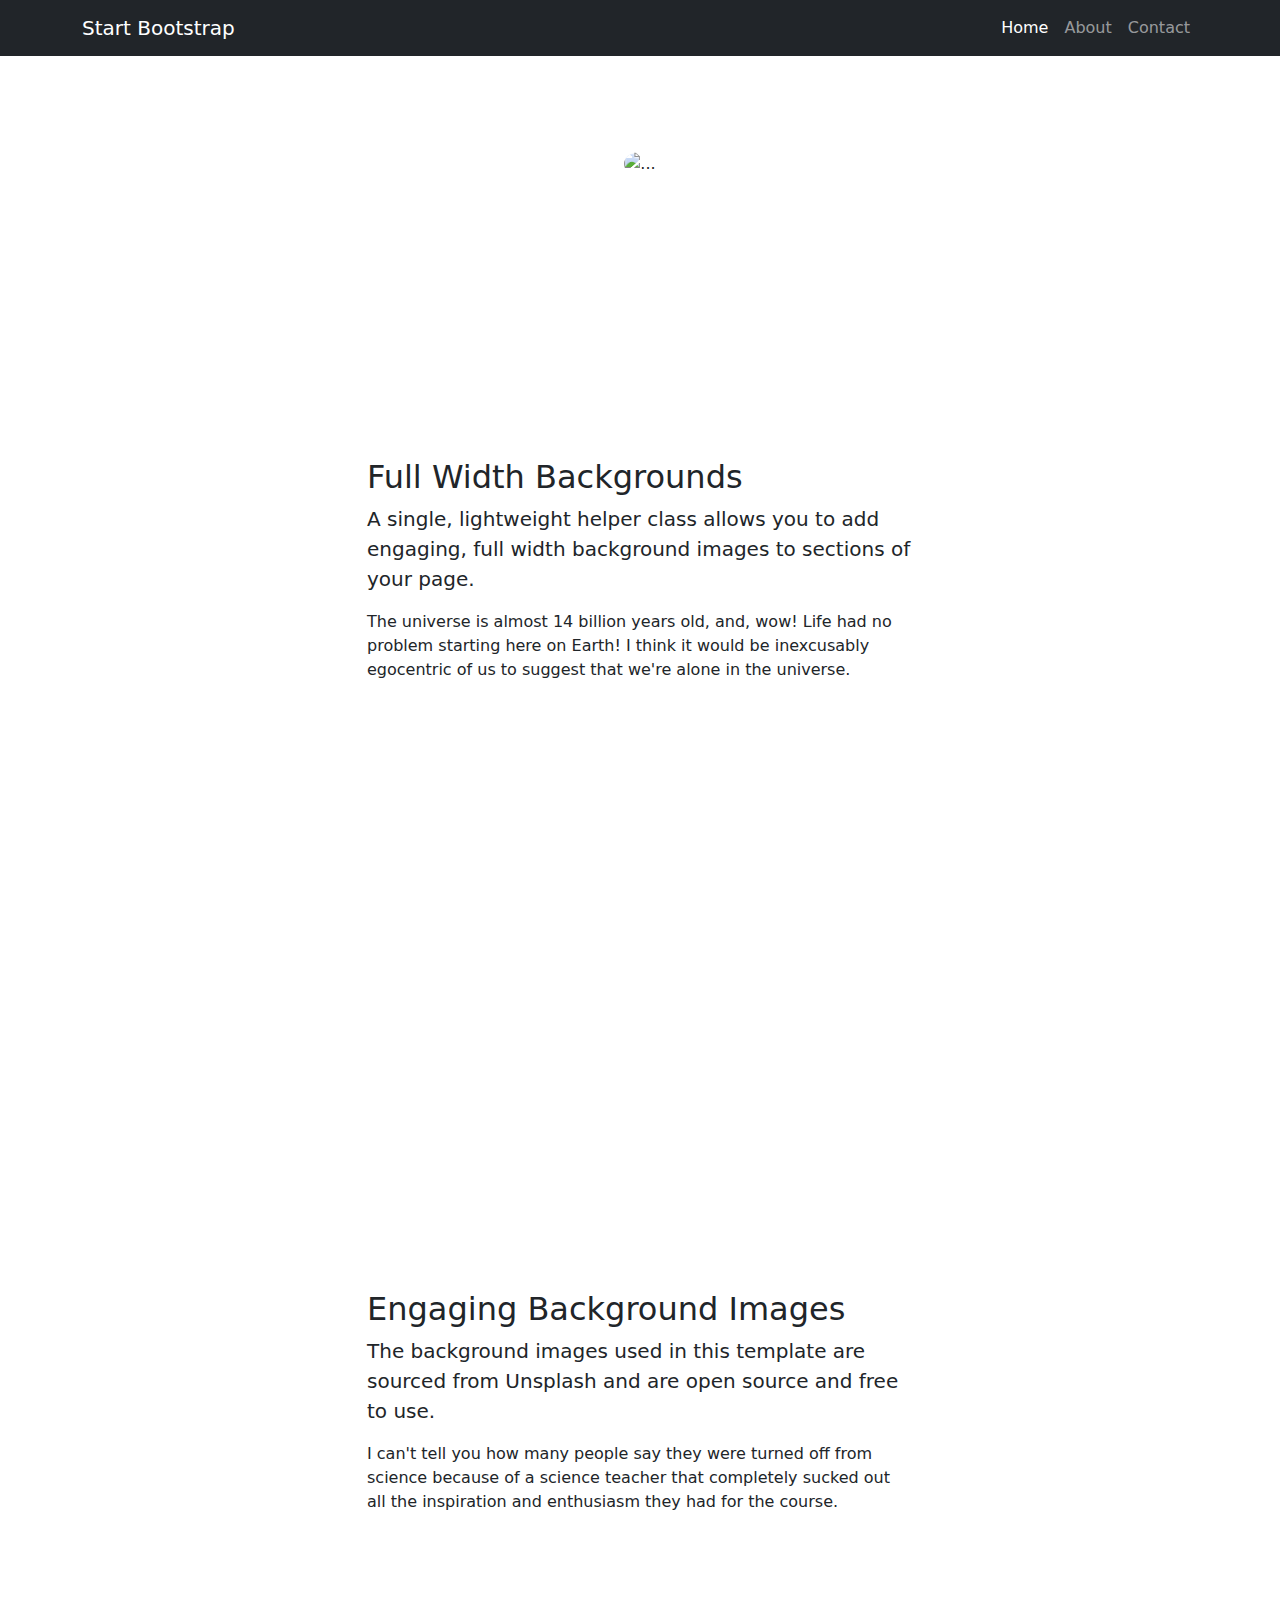
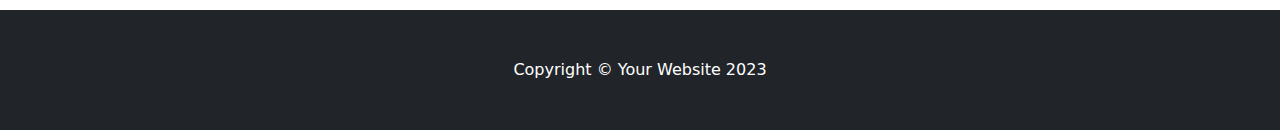
==== startbootstrap-full-width-pics-gh-pages/startbootstrap-full-width-pics-gh-pages/index.html @ 311826d3 "second" ====
<!DOCTYPE html>
<html lang="en">
    <head>
        <meta charset="utf-8" />
        <meta name="viewport" content="width=device-width, initial-scale=1, shrink-to-fit=no" />
        <meta name="description" content="" />
        <meta name="author" content="" />
        <title>Full Width Pics - Start Bootstrap Template</title>
        <!-- Favicon-->
        <link rel="icon" type="image/x-icon" href="assets/favicon.ico" />
        <!-- Core theme CSS (includes Bootstrap)-->
        <link href="css/styles.css" rel="stylesheet" />
    </head>
    <body>
        <!-- Responsive navbar-->
        <nav class="navbar navbar-expand-lg navbar-dark bg-dark">
            <div class="container">
                <a class="navbar-brand" href="#!">Start Bootstrap</a>
                <button class="navbar-toggler" type="button" data-bs-toggle="collapse" data-bs-target="#navbarSupportedContent" aria-controls="navbarSupportedContent" aria-expanded="false" aria-label="Toggle navigation"><span class="navbar-toggler-icon"></span></button>
                <div class="collapse navbar-collapse" id="navbarSupportedContent">
                    <ul class="navbar-nav ms-auto mb-2 mb-lg-0">
                        <li class="nav-item"><a class="nav-link active" aria-current="page" href="#!">Home</a></li>
                        <li class="nav-item"><a class="nav-link" href="#!">About</a></li>
                        <li class="nav-item"><a class="nav-link" href="#!">Contact</a></li>
                    </ul>
                </div>
            </div>
        </nav>
        <!-- Header - set the background image for the header in the line below-->
        <header class="py-5 bg-image-full" style="background-image: url('https://source.unsplash.com/wfh8dDlNFOk/1600x900')">
            <div class="text-center my-5">
                <img class="img-fluid rounded-circle mb-4" src="https://dummyimage.com/150x150/6c757d/dee2e6.jpg" alt="..." />
                <h1 class="text-white fs-3 fw-bolder">Full Width Pics</h1>
                <p class="text-white-50 mb-0">Landing Page Template</p>
            </div>
        </header>
        <!-- Content section-->
        <section class="py-5">
            <div class="container my-5">
                <div class="row justify-content-center">
                    <div class="col-lg-6">
                        <h2>Full Width Backgrounds</h2>
                        <p class="lead">A single, lightweight helper class allows you to add engaging, full width background images to sections of your page.</p>
                        <p class="mb-0">The universe is almost 14 billion years old, and, wow! Life had no problem starting here on Earth! I think it would be inexcusably egocentric of us to suggest that we're alone in the universe.</p>
                    </div>
                </div>
            </div>
        </section>
        <!-- Image element - set the background image for the header in the line below-->
        <div class="py-5 bg-image-full" style="background-image: url('https://source.unsplash.com/4ulffa6qoKA/1200x800')">
            <!-- Put anything you want here! The spacer below with inline CSS is just for demo purposes!-->
            <div style="height: 20rem"></div>
        </div>
        <!-- Content section-->
        <section class="py-5">
            <div class="container my-5">
                <div class="row justify-content-center">
                    <div class="col-lg-6">
                        <h2>Engaging Background Images</h2>
                        <p class="lead">The background images used in this template are sourced from Unsplash and are open source and free to use.</p>
                        <p class="mb-0">I can't tell you how many people say they were turned off from science because of a science teacher that completely sucked out all the inspiration and enthusiasm they had for the course.</p>
                    </div>
                </div>
            </div>
        </section>
        <!-- Footer-->
        <footer class="py-5 bg-dark">
            <div class="container"><p class="m-0 text-center text-white">Copyright &copy; Your Website 2023</p></div>
        </footer>
        <!-- Bootstrap core JS-->
        <script src="https://cdn.jsdelivr.net/npm/bootstrap@5.2.3/dist/js/bootstrap.bundle.min.js"></script>
        <!-- Core theme JS-->
        <script src="js/scripts.js"></script>
    </body>
</html>
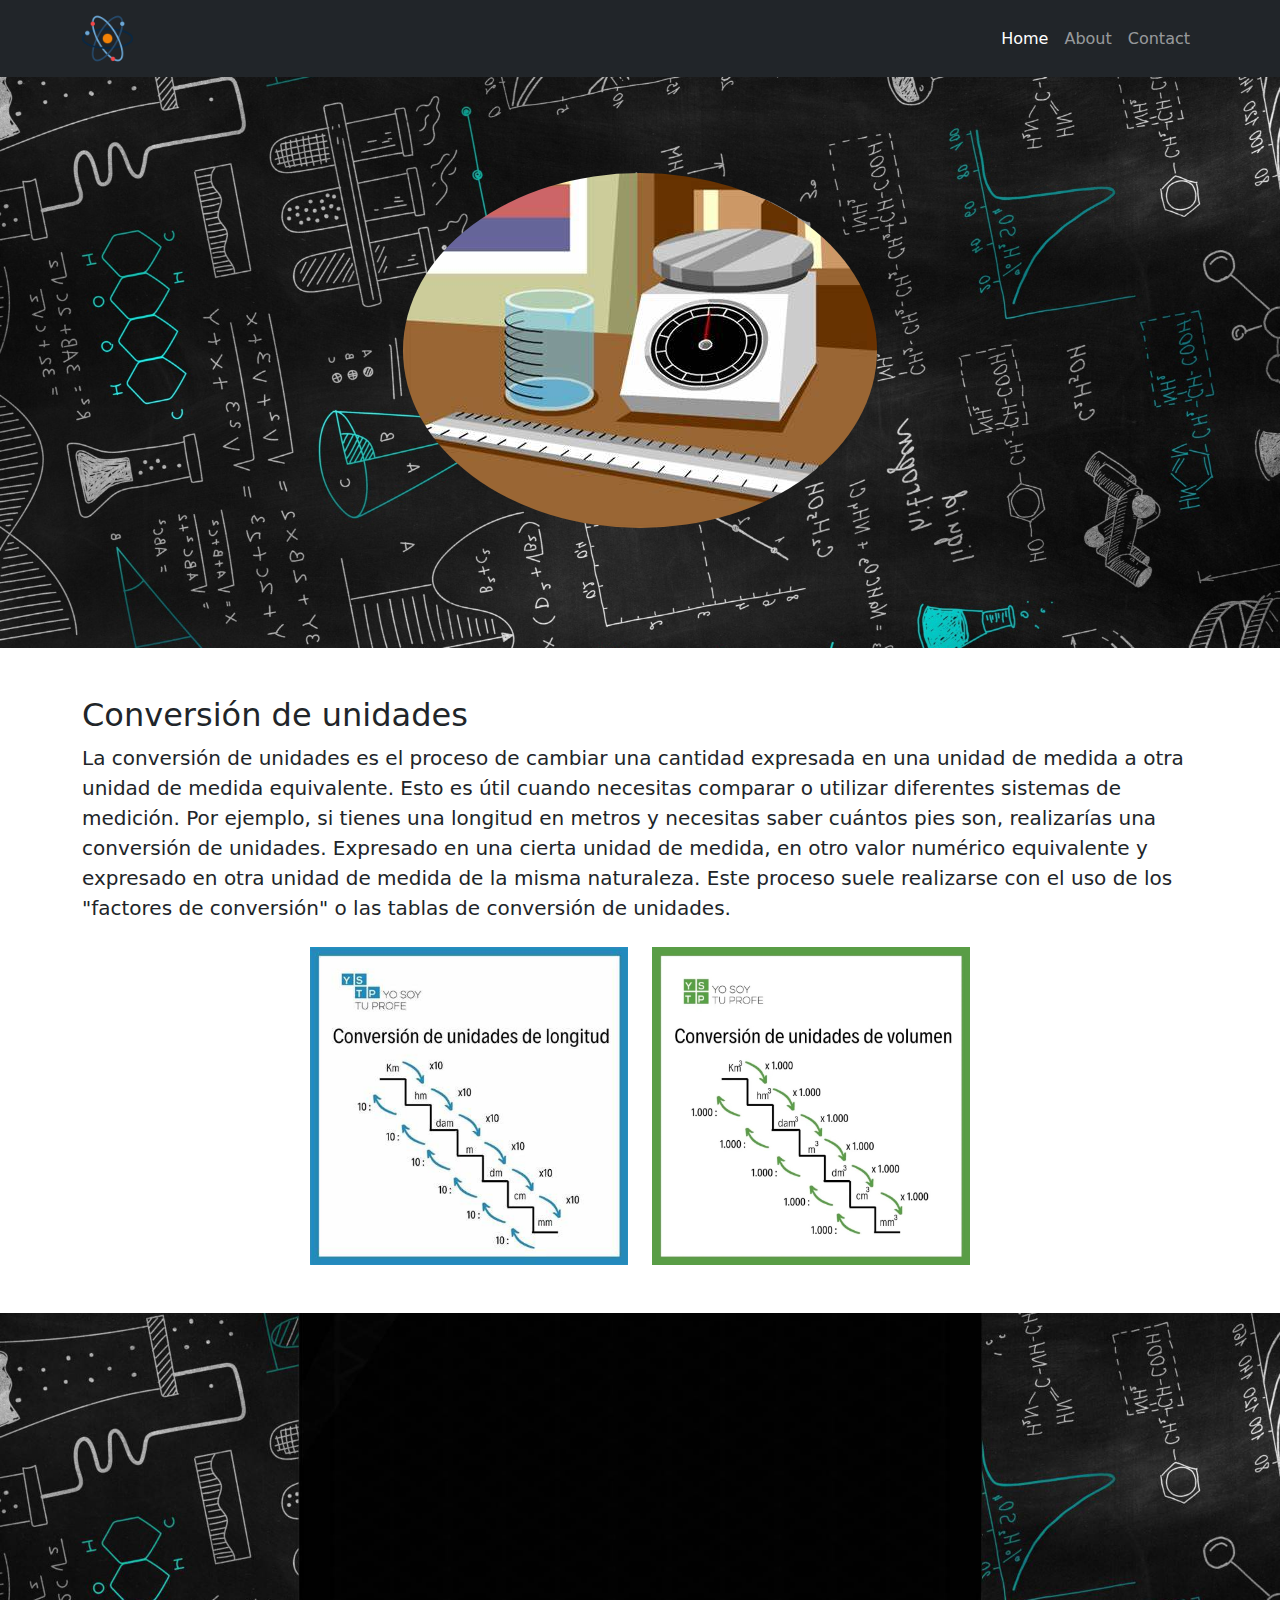
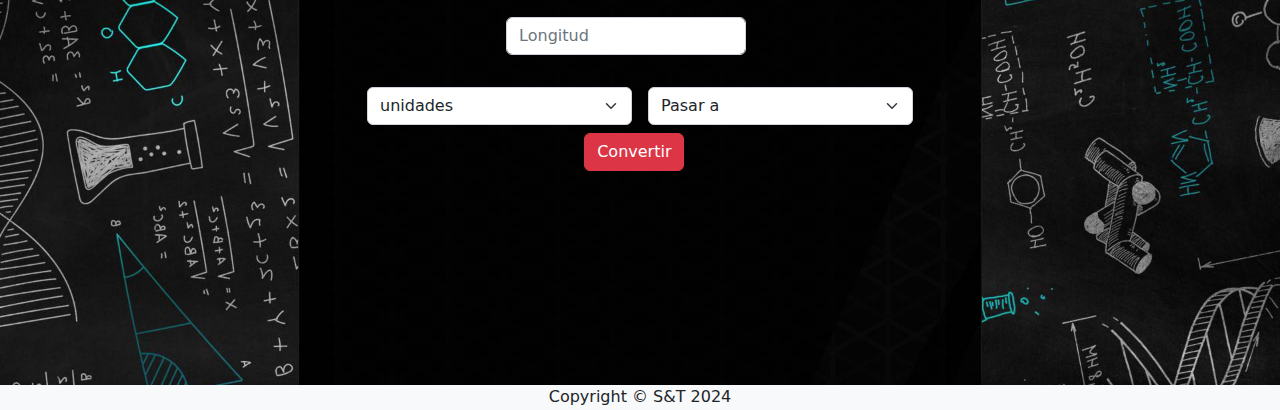
==== commit 9bff06e6: "third" ====
--- a/startbootstrap-full-width-pics-gh-pages/startbootstrap-full-width-pics-gh-pages/index.html
+++ b/startbootstrap-full-width-pics-gh-pages/startbootstrap-full-width-pics-gh-pages/index.html
@@ -7,7 +7,7 @@
         <meta name="author" content="" />
         <title>Full Width Pics - Start Bootstrap Template</title>
         <!-- Favicon-->
-        <link rel="icon" type="image/x-icon" href="assets/favicon.ico" />
+        <link rel="icon" type="image/x-icon" href="assets/atomo.png" />
         <!-- Core theme CSS (includes Bootstrap)-->
         <link href="css/styles.css" rel="stylesheet" />
     </head>
@@ -15,7 +15,7 @@
         <!-- Responsive navbar-->
         <nav class="navbar navbar-expand-lg navbar-dark bg-dark">
             <div class="container">
-                <a class="navbar-brand" href="#!">Start Bootstrap</a>
+                <a class="navbar-brand" href="#!"><img src="assets/atomo.png" style="width: 10%;" alt="atomo"></a>
                 <button class="navbar-toggler" type="button" data-bs-toggle="collapse" data-bs-target="#navbarSupportedContent" aria-controls="navbarSupportedContent" aria-expanded="false" aria-label="Toggle navigation"><span class="navbar-toggler-icon"></span></button>
                 <div class="collapse navbar-collapse" id="navbarSupportedContent">
                     <ul class="navbar-nav ms-auto mb-2 mb-lg-0">
@@ -27,45 +27,90 @@
             </div>
         </nav>
         <!-- Header - set the background image for the header in the line below-->
-        <header class="py-5 bg-image-full" style="background-image: url('https://source.unsplash.com/wfh8dDlNFOk/1600x900')">
+        <header class="py-5 bg-image-full" style="background-image: url('assets/fondo.jpg')">
             <div class="text-center my-5">
-                <img class="img-fluid rounded-circle mb-4" src="https://dummyimage.com/150x150/6c757d/dee2e6.jpg" alt="..." />
-                <h1 class="text-white fs-3 fw-bolder">Full Width Pics</h1>
-                <p class="text-white-50 mb-0">Landing Page Template</p>
+                <img class="img-fluid rounded-circle mb-4" src="assets/SI.jpg" alt="..." />
             </div>
         </header>
         <!-- Content section-->
-        <section class="py-5">
+        <section class="p">
             <div class="container my-5">
                 <div class="row justify-content-center">
-                    <div class="col-lg-6">
-                        <h2>Full Width Backgrounds</h2>
-                        <p class="lead">A single, lightweight helper class allows you to add engaging, full width background images to sections of your page.</p>
-                        <p class="mb-0">The universe is almost 14 billion years old, and, wow! Life had no problem starting here on Earth! I think it would be inexcusably egocentric of us to suggest that we're alone in the universe.</p>
+                    <div class="col-lg-12">
+                        <h2>Conversión de unidades</h2>
+                        <p class="lead">La conversión de unidades es el proceso de cambiar una cantidad expresada en una unidad de medida a otra unidad de medida equivalente. Esto es útil cuando necesitas comparar o utilizar diferentes sistemas de medición. Por ejemplo, si tienes una longitud en metros y necesitas saber cuántos pies son, realizarías una conversión de unidades.
+                            Expresado en una cierta unidad de medida, en otro valor numérico equivalente y expresado en otra unidad de medida de la misma naturaleza. Este proceso suele realizarse con el uso de los "factores de conversión" o las tablas de conversión de unidades.
+                        </p>
+                            <div class="row justify-content-center mt-4">
+                                <img src="assets/Conversión..jpg" alt="" class="col-6" style="width: 30%;">
+                                <img src="assets/Conservisión2.jpg" alt="" class="col-6" style="width: 30%;">
+                            </div>
                     </div>
                 </div>
             </div>
         </section>
         <!-- Image element - set the background image for the header in the line below-->
-        <div class="py-5 bg-image-full" style="background-image: url('https://source.unsplash.com/4ulffa6qoKA/1200x800')">
+        <div class="py-5 bg-image-full" style="background-image: url('assets/fondo_form.jpg ')">
+            
             <!-- Put anything you want here! The spacer below with inline CSS is just for demo purposes!-->
-            <div style="height: 20rem"></div>
-        </div>
-        <!-- Content section-->
-        <section class="py-5">
-            <div class="container my-5">
-                <div class="row justify-content-center">
-                    <div class="col-lg-6">
-                        <h2>Engaging Background Images</h2>
-                        <p class="lead">The background images used in this template are sourced from Unsplash and are open source and free to use.</p>
-                        <p class="mb-0">I can't tell you how many people say they were turned off from science because of a science teacher that completely sucked out all the inspiration and enthusiasm they had for the course.</p>
+            <div style="height: 20rem">
+                <div class="container" style="margin-top: 20%;">
+                    <div class="row">
+                        <div class="num col-12 mb-4">
+                            <input type="number" id="inputPassword6" class="form-control" aria-describedby="passwordHelpInline" placeholder="Longitud" style="width: 15em; margin-left:38%;">
+                        </div>
+                        <div class="selecto col-6 mt-2" style="margin-left:25%;">
+                            <div class="row g-3">
+                                <div class="col">
+                                    <select class="form-select" aria-label="Default select example">
+                                        <option selected>unidades</option>
+                                        <option value="1">Kilómetros</option>
+                                        <option value="2">Hectómetros</option>
+                                        <option value="3">Decámetros</option>
+                                        <option value="4">Metros</option>
+                                        <option value="5">Decímetros</option>
+                                        <option value="6">Centímetros</option>
+                                        <option value="7">Milimetros</option>
+                                        <option value="8">Kilógramos</option>
+                                        <option value="9">Hectógramos</option>
+                                        <option value="10">Decágramos</option>
+                                        <option value="11">Gramos</option>
+                                        <option value="12">Decígramos</option>
+                                        <option value="13">Centígramos</option>
+                                        <option value="14">Miligramos</option>
+                                      </select>
+                                </div>
+                                <div class="col">
+                                    <select class="form-select" aria-label="Default select example">
+                                        <option selected>Pasar a</option>
+                                        <option value="1">Kilómetros</option>
+                                        <option value="2">Hectómetros</option>
+                                        <option value="3">Decámetros</option>
+                                        <option value="4">Metros</option>
+                                        <option value="5">Decímetros</option>
+                                        <option value="6">Centímetros</option>
+                                        <option value="7">Milimetros</option>
+                                        <option value="8">Kilógramos</option>
+                                        <option value="9">Hectógramos</option>
+                                        <option value="10">Decágramos</option>
+                                        <option value="11">Gramos</option>
+                                        <option value="12">Decígramos</option>
+                                        <option value="13">Centígramos</option>
+                                        <option value="14">Miligramos</option>
+                                      </select>
+                                </div>
+                              </div>        
+                        </div>
+                        <div class="buton">
+                            <button class="btn btn-danger mt-2" style="margin-left: 45%;" type="submit">Convertir</button>
+                        </div>
                     </div>
                 </div>
             </div>
-        </section>
+        </div>
         <!-- Footer-->
-        <footer class="py-5 bg-dark">
-            <div class="container"><p class="m-0 text-center text-white">Copyright &copy; Your Website 2023</p></div>
+        <footer class="bg-light" style="padding: 0.5px;">
+            <div class="container"><p class="m-0 text-center text-dark">Copyright &copy; S&T 2024</p></div>
         </footer>
         <!-- Bootstrap core JS-->
         <script src="https://cdn.jsdelivr.net/npm/bootstrap@5.2.3/dist/js/bootstrap.bundle.min.js"></script>
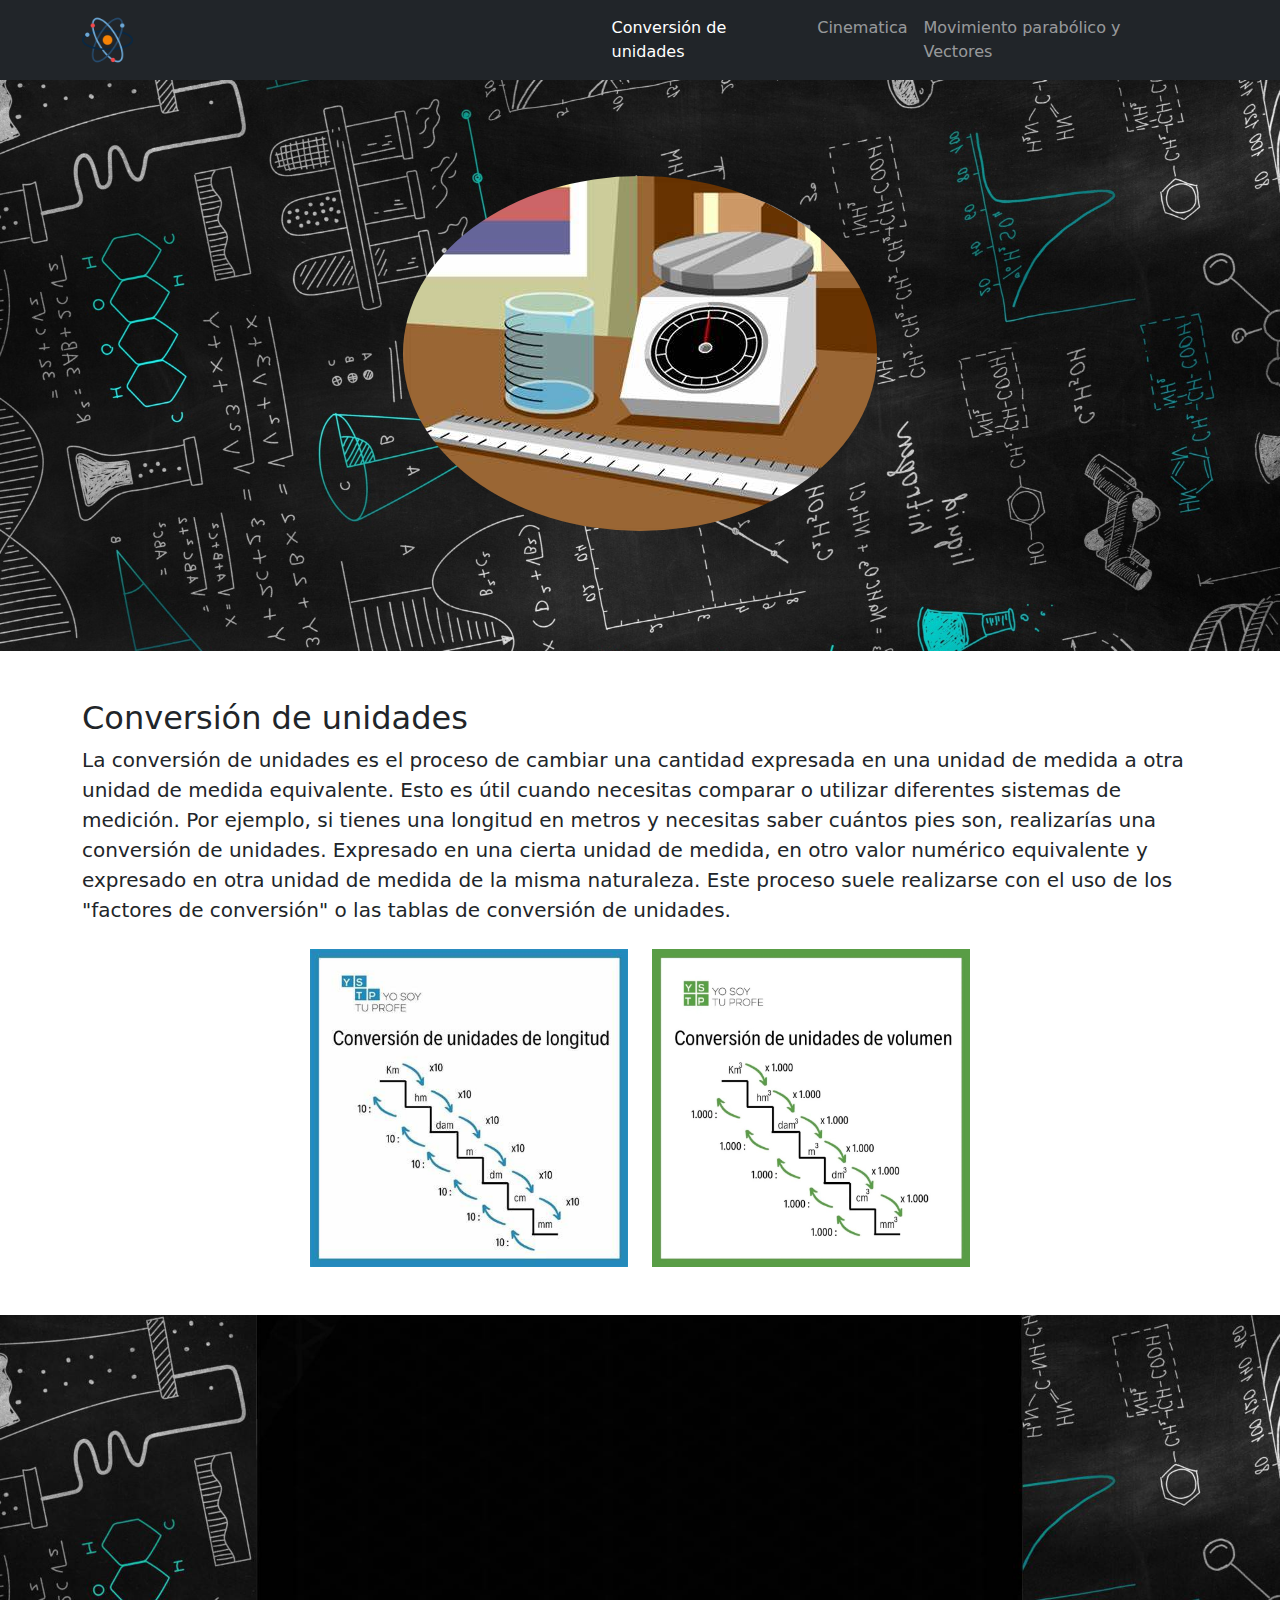
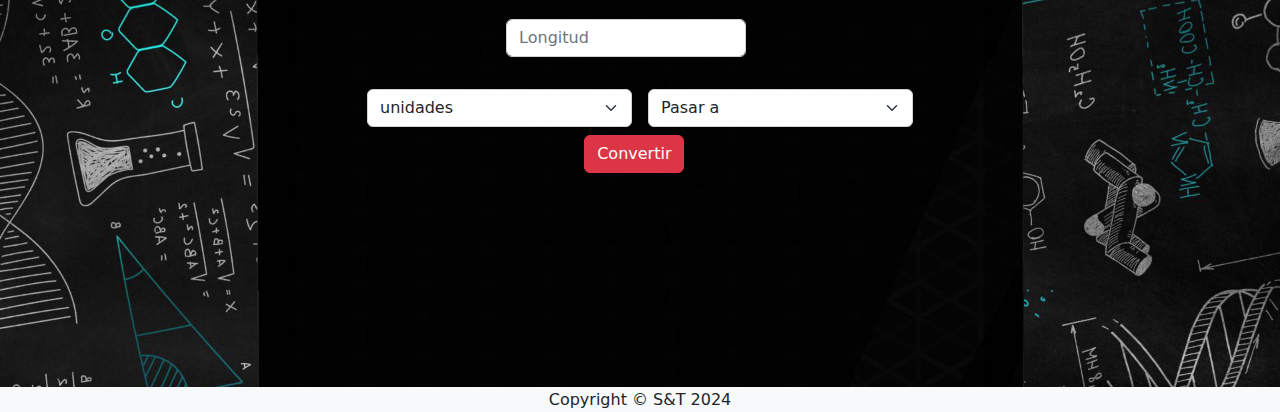
==== commit 51b37429: "fifth" ====
--- a/startbootstrap-full-width-pics-gh-pages/startbootstrap-full-width-pics-gh-pages/index.html
+++ b/startbootstrap-full-width-pics-gh-pages/startbootstrap-full-width-pics-gh-pages/index.html
@@ -5,7 +5,7 @@
         <meta name="viewport" content="width=device-width, initial-scale=1, shrink-to-fit=no" />
         <meta name="description" content="" />
         <meta name="author" content="" />
-        <title>Full Width Pics - Start Bootstrap Template</title>
+        <title>Fisiqueando</title>
         <!-- Favicon-->
         <link rel="icon" type="image/x-icon" href="assets/atomo.png" />
         <!-- Core theme CSS (includes Bootstrap)-->
@@ -19,9 +19,9 @@
                 <button class="navbar-toggler" type="button" data-bs-toggle="collapse" data-bs-target="#navbarSupportedContent" aria-controls="navbarSupportedContent" aria-expanded="false" aria-label="Toggle navigation"><span class="navbar-toggler-icon"></span></button>
                 <div class="collapse navbar-collapse" id="navbarSupportedContent">
                     <ul class="navbar-nav ms-auto mb-2 mb-lg-0">
-                        <li class="nav-item"><a class="nav-link active" aria-current="page" href="#!">Home</a></li>
-                        <li class="nav-item"><a class="nav-link" href="#!">About</a></li>
-                        <li class="nav-item"><a class="nav-link" href="#!">Contact</a></li>
+                        <li class="nav-item"><a class="nav-link active" aria-current="page" href="index.html">Conversión de unidades</a></li>
+                        <li class="nav-item"><a class="nav-link" href="01.html">Cinematica</a></li>
+                        <li class="nav-item"><a class="nav-link" href="02.html">Movimiento parabólico y Vectores</a></li>
                     </ul>
                 </div>
             </div>
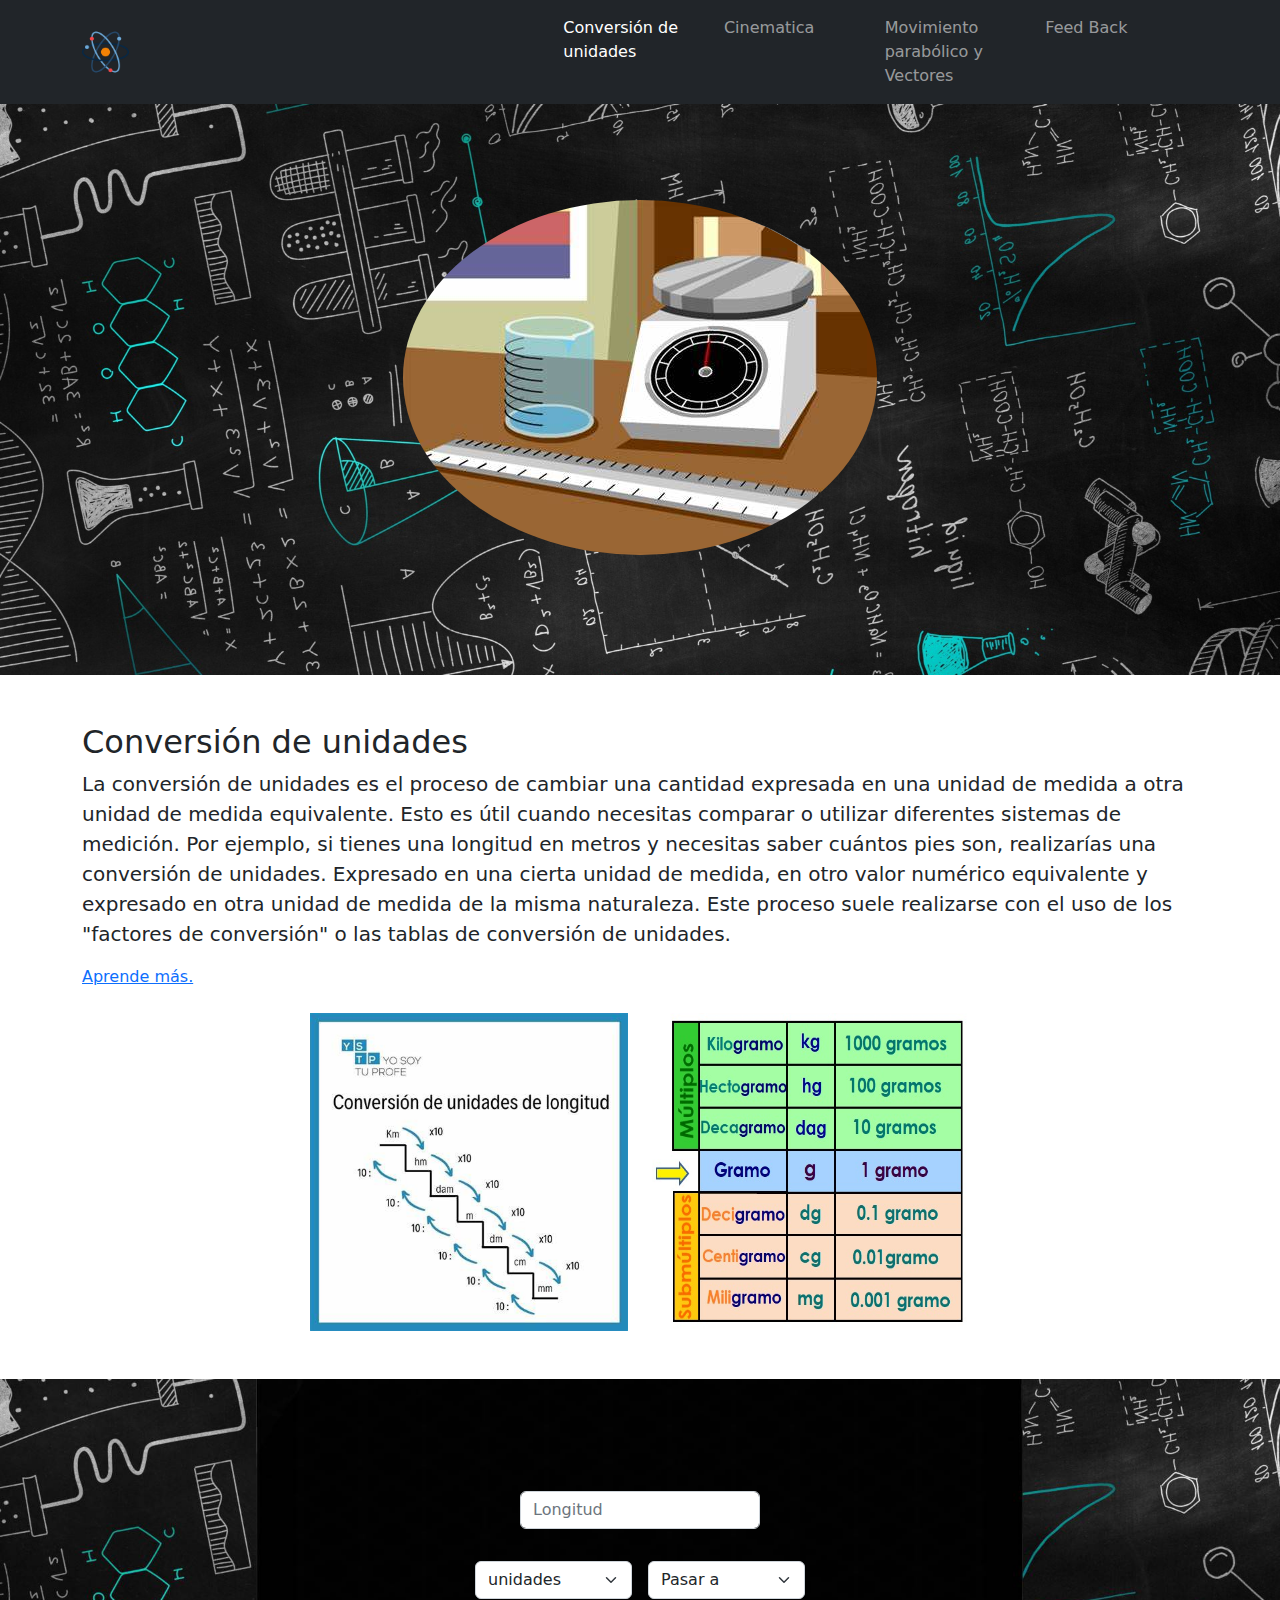
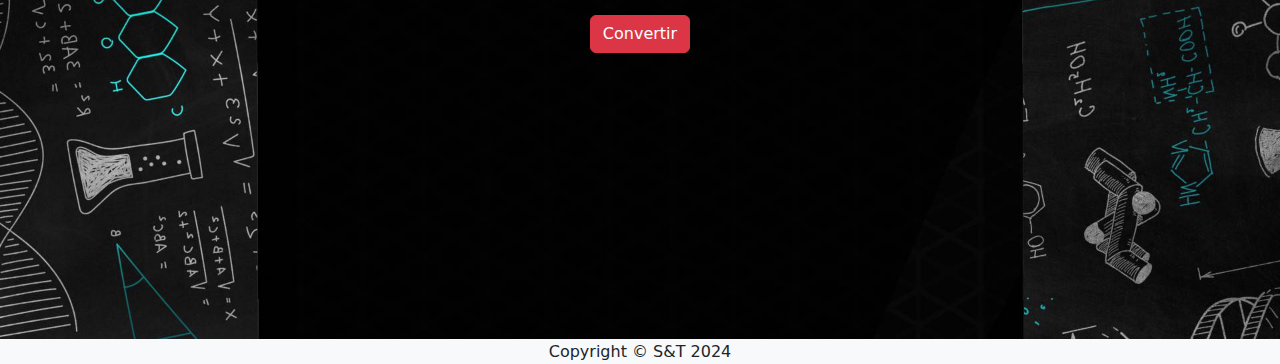
==== commit 56cfc2a3: "final" ====
--- a/startbootstrap-full-width-pics-gh-pages/startbootstrap-full-width-pics-gh-pages/index.html
+++ b/startbootstrap-full-width-pics-gh-pages/startbootstrap-full-width-pics-gh-pages/index.html
@@ -18,11 +18,14 @@
                 <a class="navbar-brand" href="#!"><img src="assets/atomo.png" style="width: 10%;" alt="atomo"></a>
                 <button class="navbar-toggler" type="button" data-bs-toggle="collapse" data-bs-target="#navbarSupportedContent" aria-controls="navbarSupportedContent" aria-expanded="false" aria-label="Toggle navigation"><span class="navbar-toggler-icon"></span></button>
                 <div class="collapse navbar-collapse" id="navbarSupportedContent">
-                    <ul class="navbar-nav ms-auto mb-2 mb-lg-0">
-                        <li class="nav-item"><a class="nav-link active" aria-current="page" href="index.html">Conversión de unidades</a></li>
-                        <li class="nav-item"><a class="nav-link" href="01.html">Cinematica</a></li>
-                        <li class="nav-item"><a class="nav-link" href="02.html">Movimiento parabólico y Vectores</a></li>
-                    </ul>
+                    <div class="row">
+                        <ul class="navbar-nav ms-auto mb-2 mb-lg-0">
+                            <li class="nav-item col-3"><a class="nav-link active" aria-current="page" href="index.html">Conversión de unidades</a></li>
+                            <li class="nav-item col-3"><a class="nav-link" href="01.html">Cinematica</a></li>
+                            <li class="nav-item col-3"><a class="nav-link" href="02.html">Movimiento parabólico y Vectores</a></li>
+                            <li class="nav-item col-3"><a class="nav-link" href="03.html">Feed Back</a></li>
+                        </ul>
+                    </div>
                 </div>
             </div>
         </nav>
@@ -41,6 +44,7 @@
                         <p class="lead">La conversión de unidades es el proceso de cambiar una cantidad expresada en una unidad de medida a otra unidad de medida equivalente. Esto es útil cuando necesitas comparar o utilizar diferentes sistemas de medición. Por ejemplo, si tienes una longitud en metros y necesitas saber cuántos pies son, realizarías una conversión de unidades.
                             Expresado en una cierta unidad de medida, en otro valor numérico equivalente y expresado en otra unidad de medida de la misma naturaleza. Este proceso suele realizarse con el uso de los "factores de conversión" o las tablas de conversión de unidades.
                         </p>
+                        <a href="https://www.youtube.com/watch?v=V_N_mALVOgM">Aprende más.</a>
                             <div class="row justify-content-center mt-4">
                                 <img src="assets/Conversión..jpg" alt="" class="col-6" style="width: 30%;">
                                 <img src="assets/Conservisión2.jpg" alt="" class="col-6" style="width: 30%;">
@@ -53,16 +57,16 @@
         <div class="py-5 bg-image-full" style="background-image: url('assets/fondo_form.jpg ')">
             
             <!-- Put anything you want here! The spacer below with inline CSS is just for demo purposes!-->
-            <div style="height: 20rem">
-                <div class="container" style="margin-top: 20%;">
+            <div style="height: 25rem">
+                <div class="container col-12 col-md-8 col-lg-6 d-flex justify-content-center" style="margin-top: 4em;">
                     <div class="row">
-                        <div class="num col-12 mb-4">
-                            <input type="number" id="inputPassword6" class="form-control" aria-describedby="passwordHelpInline" placeholder="Longitud" style="width: 15em; margin-left:38%;">
+                        <div class="num col-12 mb-4 d-flex justify-content-center" >
+                            <input type="number" id="inputP" class="form-control" aria-describedby="passwordHelpInline" placeholder="Longitud" style="width: 15em;">
                         </div>
-                        <div class="selecto col-6 mt-2" style="margin-left:25%;">
+                        <div class="selecto col-12 mt-2 d-flex justify-content-center">
                             <div class="row g-3">
-                                <div class="col">
-                                    <select class="form-select" aria-label="Default select example">
+                                <div class="col-12 col-md-6 d-flex justify-content-center">
+                                    <select id="data01" class="form-select col-12 col-md-6 d-flex justify-content-center" aria-label="Default select example">
                                         <option selected>unidades</option>
                                         <option value="1">Kilómetros</option>
                                         <option value="2">Hectómetros</option>
@@ -80,8 +84,8 @@
                                         <option value="14">Miligramos</option>
                                       </select>
                                 </div>
-                                <div class="col">
-                                    <select class="form-select" aria-label="Default select example">
+                                <div class="col-12 col-md-6 d-flex justify-content-center">
+                                    <select id="data02" class="form-select " aria-label="Default select example">
                                         <option selected>Pasar a</option>
                                         <option value="1">Kilómetros</option>
                                         <option value="2">Hectómetros</option>
@@ -101,9 +105,10 @@
                                 </div>
                               </div>        
                         </div>
-                        <div class="buton">
-                            <button class="btn btn-danger mt-2" style="margin-left: 45%;" type="submit">Convertir</button>
+                        <div class="buton d-flex justify-content-center">
+                            <button class="btn btn-danger mt-3 mx-auto" style="justify-content: center;" type="submit" onclick="cambio_unidades()">Convertir</button>
                         </div>
+                        <div id="result"></div>
                     </div>
                 </div>
             </div>
@@ -112,6 +117,8 @@
         <footer class="bg-light" style="padding: 0.5px;">
             <div class="container"><p class="m-0 text-center text-dark">Copyright &copy; S&T 2024</p></div>
         </footer>
+        <!--Js-->
+        <script src="js/medicion.js"></script>
         <!-- Bootstrap core JS-->
         <script src="https://cdn.jsdelivr.net/npm/bootstrap@5.2.3/dist/js/bootstrap.bundle.min.js"></script>
         <!-- Core theme JS-->
